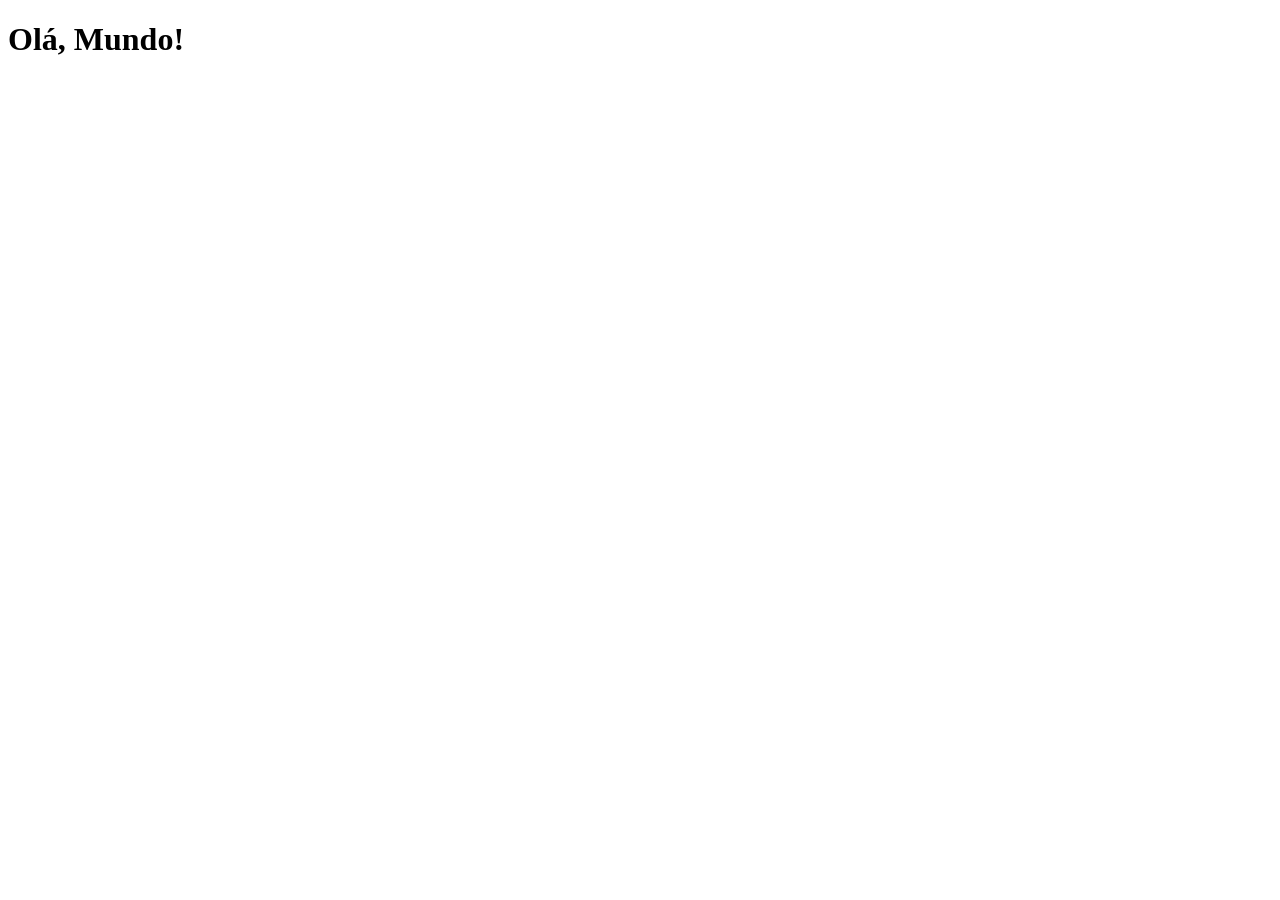
==== index.html @ d86e4b2b "Criei a pagina principal" ====
<!DOCTYPE html>
<html lang="pt-br">
<head>
    <meta charset="UTF-8">
    <meta name="viewport" content="width=device-width, initial-scale=1.0">
    <link rel="shortcut icon" href="favicon.ico" type="image/x-icon">
    <title>Document</title>
</head>
<body>
    <h1>Olá, Mundo!</h1>
</body>
</html>
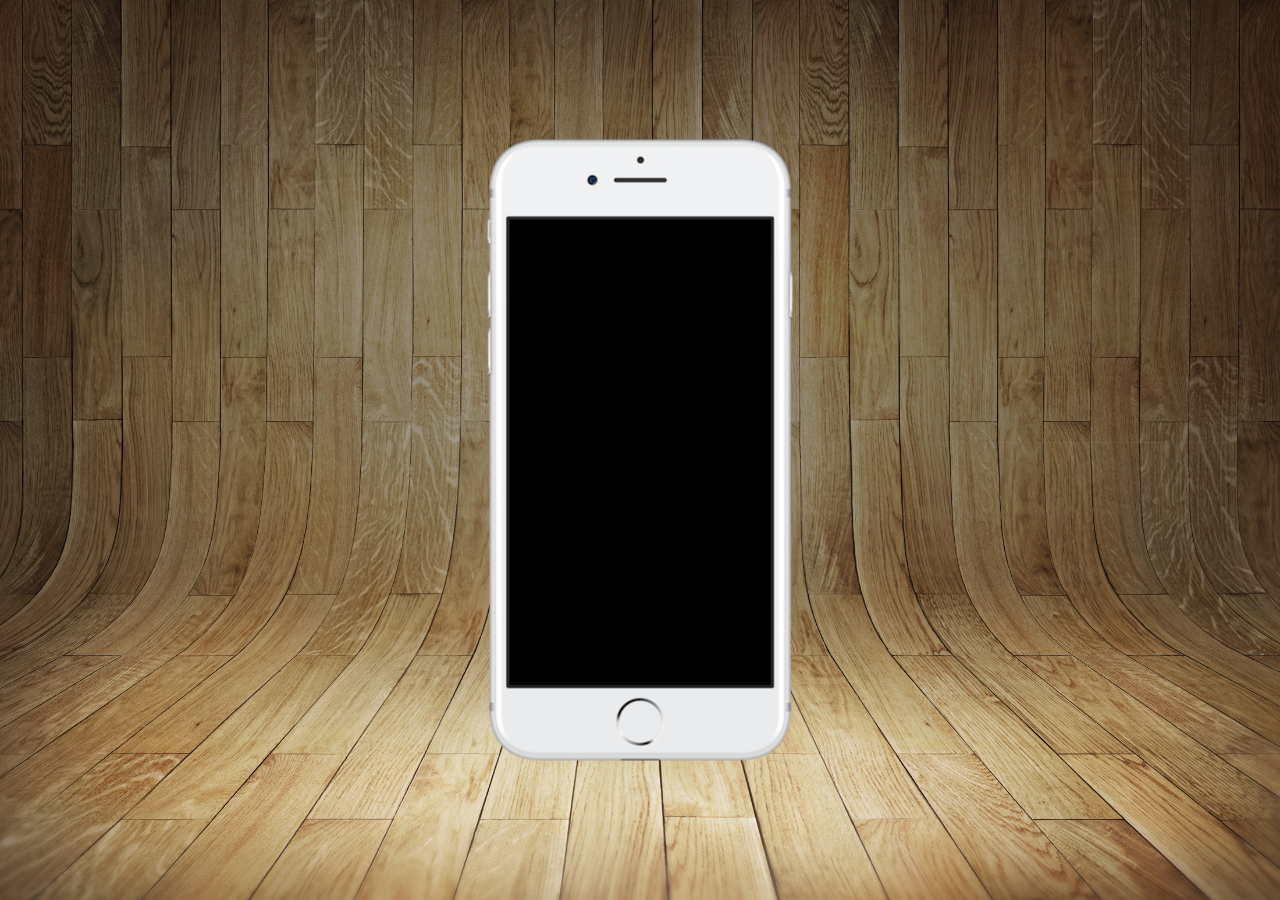
==== commit 8693652f: "paginal inicial" ====
--- a/index.html
+++ b/index.html
@@ -4,9 +4,17 @@
     <meta charset="UTF-8">
     <meta name="viewport" content="width=device-width, initial-scale=1.0">
     <link rel="shortcut icon" href="favicon.ico" type="image/x-icon">
+    <link rel="stylesheet" href="estilos/style.css">
     <title>Document</title>
 </head>
 <body>
-    <h1>Olá, Mundo!</h1>
+    <main>
+        <section id="telefone">
+
+        </section>
+        <section id="redes-sociais">
+
+        </section>
+    </main>
 </body>
 </html>
--- a/estilos/style.css
+++ b/estilos/style.css
@@ -0,0 +1,36 @@
+@charset "UTF-8";
+
+*{
+    margin: 0px;
+    padding: 0px;
+    font-family: Arial, Helvetica, sans-serif;
+}
+
+html, body{
+    height: 100vh;
+    width: 100vw;
+    background-color: black;
+}
+
+body{
+    background: url(../imagens/fundo-madeira.jpg) no-repeat top center;
+    background-size: cover;
+    background-attachment: fixed;
+}
+
+main{
+    height: 100vh;
+    position: relative;
+    
+}
+
+section#telefone{ 
+    position: absolute;
+    top: 50%;
+    left: 50%;
+    transform: translate(-50%, -50%);
+    height: 627px;
+    width: 311px;
+    background: url('../imagens/frame-iphone.png') no-repeat;
+
+}
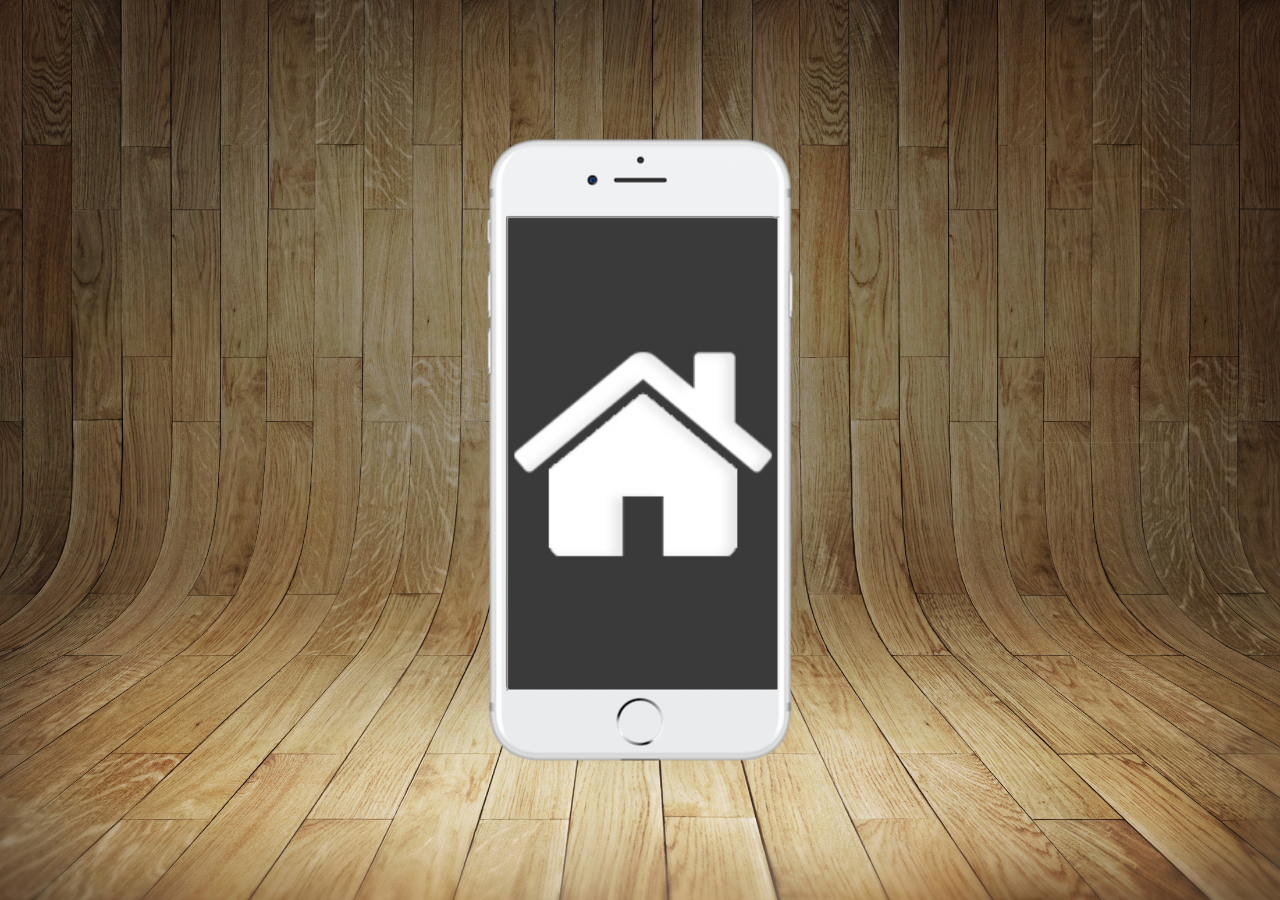
==== commit 7b2b10a9: "Criei a tela home" ====
--- a/index.html
+++ b/index.html
@@ -10,6 +10,7 @@
 <body>
     <main>
         <section id="telefone">
+            <iframe src="home.html" name="tela" id="tela"></iframe>
 
         </section>
         <section id="redes-sociais">
--- a/estilos/style.css
+++ b/estilos/style.css
@@ -33,4 +33,12 @@
     width: 311px;
     background: url('../imagens/frame-iphone.png') no-repeat;
 
+}
+
+iframe#tela{
+    position: relative;
+    top: 80px;
+    left: 22px;
+    width: 269px;
+    height: 471px
 }
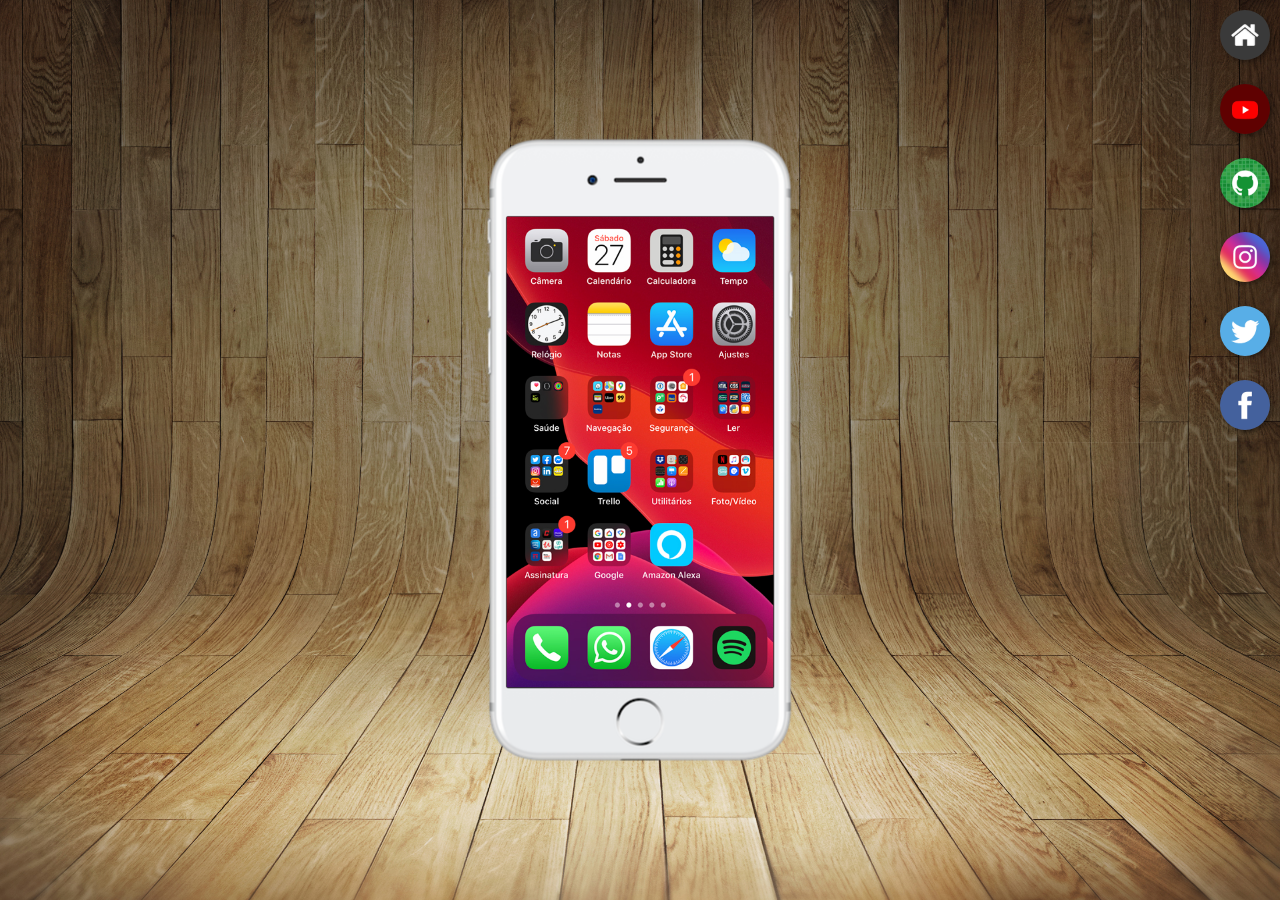
==== commit 324f2465: "Atualizando projeto social" ====
--- a/index.html
+++ b/index.html
@@ -10,10 +10,19 @@
 <body>
     <main>
         <section id="telefone">
-            <iframe src="home.html" name="tela" id="tela"></iframe>
+            <iframe src="home.html" name="tela" id="tela" frameborder="0">
+                Seu navegador não é compatível com isso.
 
+            </iframe>
+ 
         </section>
         <section id="redes-sociais">
+            <a href="home.html" target="tela"><img src="imagens/logo-home.jpg" alt="Home"></a><br>
+            <a href="youtube.html" target="tela"><img src="imagens/logo-youtube.jpg" alt="Youtube"></a><br>
+            <a href="github.html" target="tela"><img src="imagens/logo-github.jpg" alt="Github"></a><br>
+            <a href="instagram.html" target="tela"><img src="imagens/logo-instagram.jpg" alt="Instagram"></a><br>
+            <a href="twitter.html" target="tela"><img src="imagens/logo-twitter.jpg" alt="Twitter"></a><br>
+            <a href="facebook.html" target="tela"><img src="imagens/logo-facebook.jpg" alt="Facebook"></a>
 
         </section>
     </main>
--- a/estilos/style.css
+++ b/estilos/style.css
@@ -39,6 +39,24 @@
     position: relative;
     top: 80px;
     left: 22px;
-    width: 269px;
-    height: 471px
+    width: 267px;
+    height: 471px;
+}
+section#redes-sociais{
+    text-align: right;
+
+}
+section#redes-sociais > a > img{
+    width: 50px;
+    margin: 10px;
+    border-radius: 50%;
+    box-shadow: 2px 2px 5px rgba(0, 0, 0, 0.403);
+    box-sizing: border-box;
+}
+section#redes-sociais img:hover{
+    border: 2px solid rgba(255, 255, 255, 0.604);
+    transform: translate(-3px, -3px);
+    box-shadow: 5px 5px 10px rgba(0, 0, 0, 0.601);
+    transition: transform 0.5s, border 0.5s;
+    
 }
